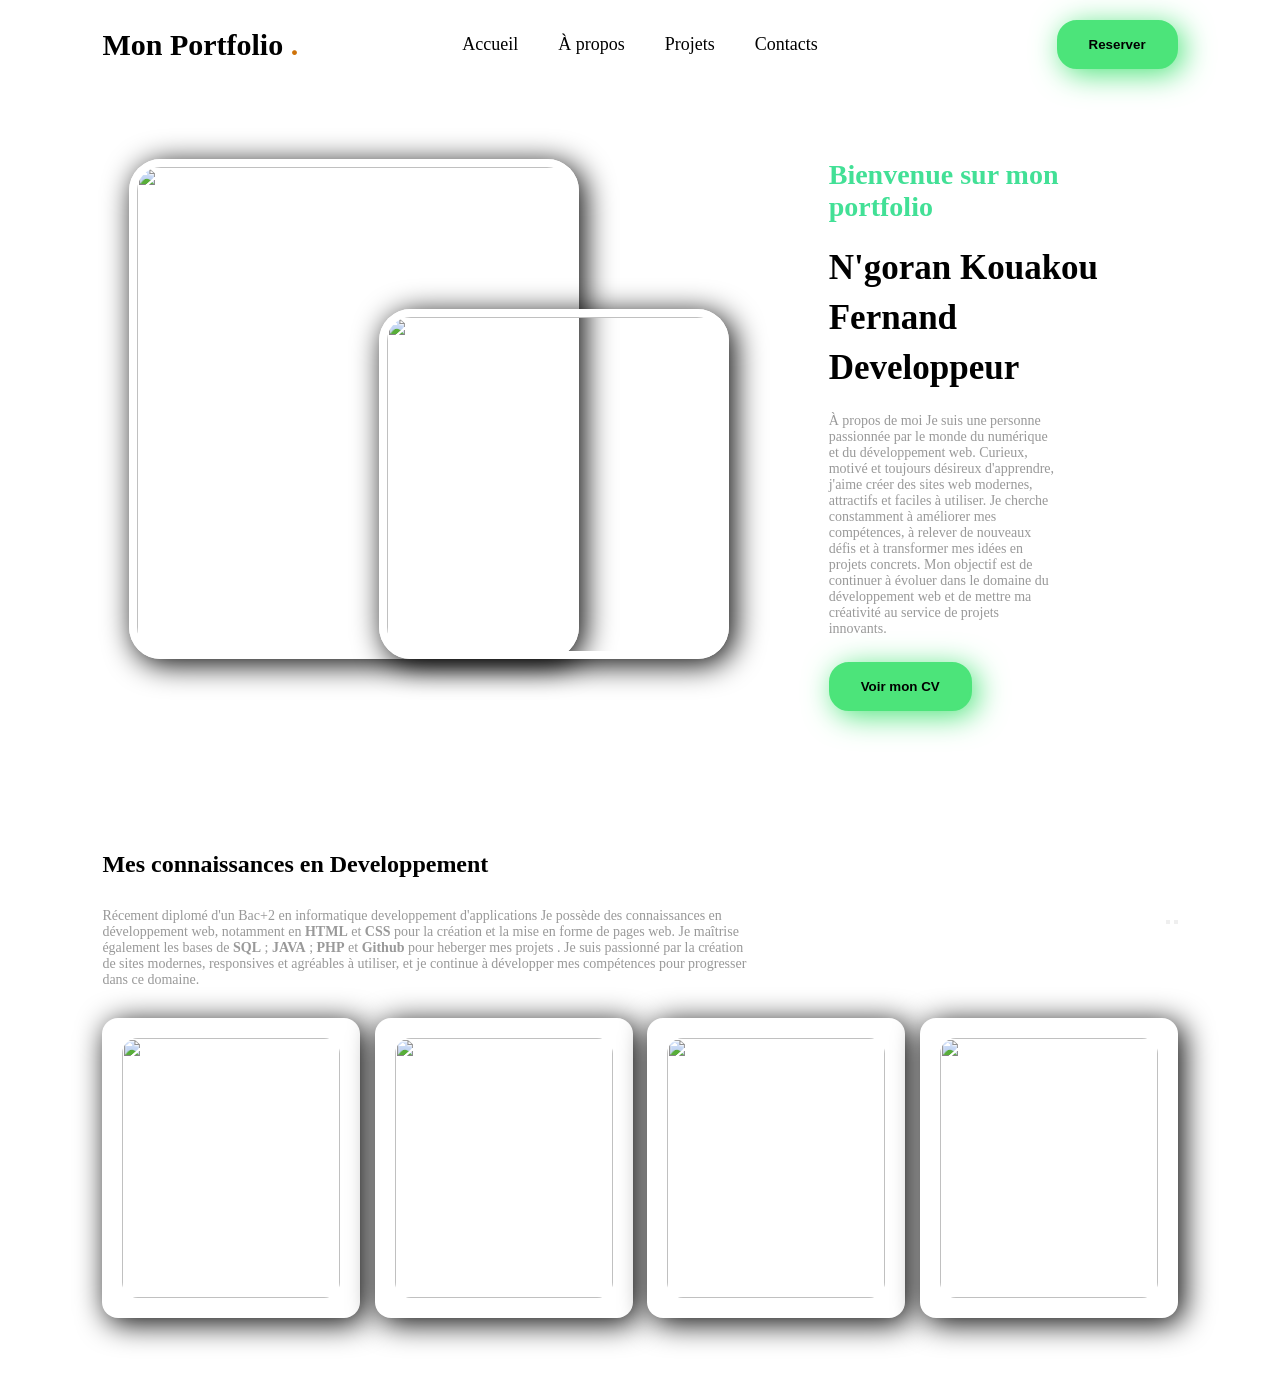
==== index.html @ c091e43f "Rename eudes.html to index.html" ====
<!DOCTYPE html>
<html lang="fr">
<head>
    <meta charset="UTF-8">
    <meta name="viewport" content="width=device-width, initial-scale=1.0">
    <title> Mon Portfolio </title>
    <link rel="stylesheet" href="eudes.css">
</head>

<body>
    
    <header>
        <div class="logo-div">

            <div class="logo">
                <p>Mon Portfolio  <span>.</span></p>
            </div>

        </div>
        <ul>
            <li><a href="#">Accueil</a></li>
            <li><a href="#">À propos</a></li>
            <li><a href="#">Projets</a></li>
            <li><a href="#">Contacts</a></li>
        </ul>

        <div class="btn-header">
            <button class="btn">
                <span>Reserver</span>
            </button>
        </div>

    </header>
    <section class="home-section">

       <div class="left">
            <img class="left-image-1" src="./img/rome.jpg" alt="">
             <img class="left-image-2" src="./img/italie.jpg" alt="">                                                                                
        </div>
        <div class="right">

            <div>
                <span class="text-right">Bienvenue sur mon portfolio</span>
                <h1>N'goran Kouakou Fernand<br>Developpeur </h1>
                <p>À propos de moi Je suis une personne passionnée par le monde du numérique et du développement web.
                     Curieux, motivé et toujours désireux d'apprendre, j'aime créer des sites web modernes, attractifs
                     et faciles à utiliser. Je cherche constamment à améliorer mes compétences, à relever de nouveaux défis 
                     et à transformer mes idées en projets concrets. Mon objectif est de continuer à évoluer dans le domaine
                      du développement web et de mettre ma créativité au service de projets innovants.</p>

                <div class="buttons">
                    <button class="btn">
                        <span>Voir mon CV</span>
                    </button>
                </div>

            </div>

        </div>

    </section>
    <section class="destinations">
        <h1 class="title">Mes connaissances en Developpement  </h1>
        <div class="desc-button">
            <p class="small-desc">
               Récement diplomé d'un Bac+2 en informatique developpement d'applications Je possède des
                connaissances en développement web, notamment en <strong>HTML</strong> et <strong>CSS</strong> pour la création et la mise
                en forme de pages web. Je maîtrise également les bases de <strong>SQL</strong> ; <strong>JAVA</strong> ; <strong>PHP</strong> et <strong>Github</strong> pour
                heberger mes projets . Je suis passionné par la création de sites modernes, responsives et
                 agréables à utiliser, et je continue à développer mes compétences pour progresser dans ce domaine.
            </p>
            <div class="buttons">
                <button >
                    
                </button>
                <button >
                    
                </button>
            </div>
        </div>
        <div class="gallerie">
            <div class="image">
                <img class="left-image-1" src="./img/html.jpg" alt="">
                <div class="description">
                    <h2> HTML </h2>
                    <p>HTML est un langage de balisage qui permet de structurer le contenu des pages web en organisant les  éléments d'un site.</p>

                </div>
            </div>
            <div class="image">
                <img class="left-image-1" src="./img/github.jpg" alt="">
                <div class="description">
                    <h2>GITHUB</h2>
                    <p>GitHub est une plateforme qui permet de gérer, sauvegarder et partager des projets de développement web tout en facilitant le travail collaboratif.</p>

                </div>
            </div>
            <div class="image">
                <img class="left-image-1" src="./img/javas.jpg" alt="">
                <div class="description">
                    <h2>JAVASCRIPT</h2>
                    <p>JavaScript est un langage de programmation qui permet de rendre les pages web interactives et dynamiques en ajoutant des fonctionnalités.</p>

                </div>
            </div>
            <div class="image">
                <img class="left-image-1" src="./img/css.jpg" alt="">
                <div class="description">
                    <h2>CSS</h2>
                    <p>CSS est un langage de style qui permet de personnaliser l'apparence des pages web en ajoutant des couleurs, des animations, des mises en page. </p>
                </div>
            </div>

        </div>
    </section>
    
</body>

</html>
---- eudes.css ----
* {
    margin: 0;
    padding: 0;
    box-sizing: border-box;
}
body{
    background-color:#fff; 
}
header{
    padding:20px 8%; 
}
section{
    padding:70px 8%;
}
header{
    display :flex;
    justify-content: space-between;
    align-items: center;
    width: 100%;
}
.logo{
    font-size: 30px;
    font-weight: bold;
}
.logo-div{
    width:30%;   
}
.logo span{
    color:rgb(206, 114, 8);
}
ul{
    display:flex;
    list-style:none;
    justify-content: center;
    width: 40%;
}
ul li{
    padding: 10px 20px;
}
ul li a{
    text-decoration: none;
    color: #000;
    font-size: 18px;
    transition:0.5s;
}
ul li a:hover{
    background-color: #4ce47a;
    padding:15px;
    color:#000;
    font-weight: bold;
    border-radius:20px;
}
.btn-header{
    width: 30%;
    display: flex;
    justify-content: flex-end;
}
.btn{
    color: #000000;
    background-color: #4ce47a;
    border: 2px solid #4ce47a;
    padding: 15px 30px;
    border-radius: 20px;
    font-weight: bold;
    cursor: pointer;
    box-shadow: 5px 5px 30px #4ce47a;
    transition: 0.5s;
}
.btn:hover {
    background-color: #fff;
    color: #4ce47a;
    transform: rotate(5deg);
}
.btn i {
    margin-right: 5px;
}
.home-section{
    display:flex;
    justify-content: center;
    width: 100%;
}
.home-section .left {
    position: relative;
    height: 500px;
    width: 600px;
}
.home-section .left img{
    position: absolute;
    object-fit: cover;
    border:8px solid #fff;
    box-shadow: 5px 5px 30px #020202;
    border-radius: 2rem;
}
.home-section .left-image-1{
    width: 450px;
    height: 500px;
    transition:0.5s;
}
.home-section .left-image-2{
    width: 350px;
    height: 350px;
    top: 150px;
    left: 250px;
    transition:0.5s;
}
.home-section .left-image-1:hover{
    transform:scale(1.1) rotate(8deg);
   
}
.home-section .left-image-2:hover{
    transform:scale(1.1) rotate(-8deg); 
}
.right{
    width: 30%;
    margin-left: 100px;
    display:flex;
    align-items: center;
    justify-content: center;
}
.right .text-right{
    color: #42e096;
    font-weight: bold;
    font-size: 28px;
}
.right h1{
    font-size: 35px;
    margin: 20px 0;
    font-weight:bold;
    line-height:50px;
}
.right p {
    margin-bottom: 25px;
    color:#999;
    width:70%;
    font-size:14px;
    
}
.destination .title{
    font-size: 30px;
}
.desc-button {
    display:flex;
    justify-content: space-between;
    margin:30px 0;
}
.destinations .small-desc{
    color:#999;
    width: 60%;
    font-size:14px;
}
.destinations .gallerie .image{
    width:24%;
    height:300px;
    border-radius:1rem;
    box-shadow: 5px 5px 30px #020202;
    overflow:hidden;
    position:relative;
    cursor:pointer;
    background-color:#fff;
    padding: 20px;
   
}
.destinations .gallerie .image img {
    object-fit: cover;
    height:100%;
    width:100%;
    border-radius:1rem;
    transition:0.5s; 
}
.destinations .gallerie {
    display:flex;
    justify-content: space-between;
}
.destinations .gallerie .description {
    transform:translateY(350px);
    background-color: #f6faf7;
    padding:20px;
    text-align:center;
    transition:0.5s;
}
.destinations .gallerie .description h1{
    font-size: 20px;
    margin-bottom: 10px;
}
.destinations .gallerie .description p{
    font-size: 14px;
    color:#999;
}

.destinations .gallerie .image:hover .description {
    transform:translateY(-120px);
}
.destinations .gallerie .image:hover img{
    transform:scale(1.1);
}
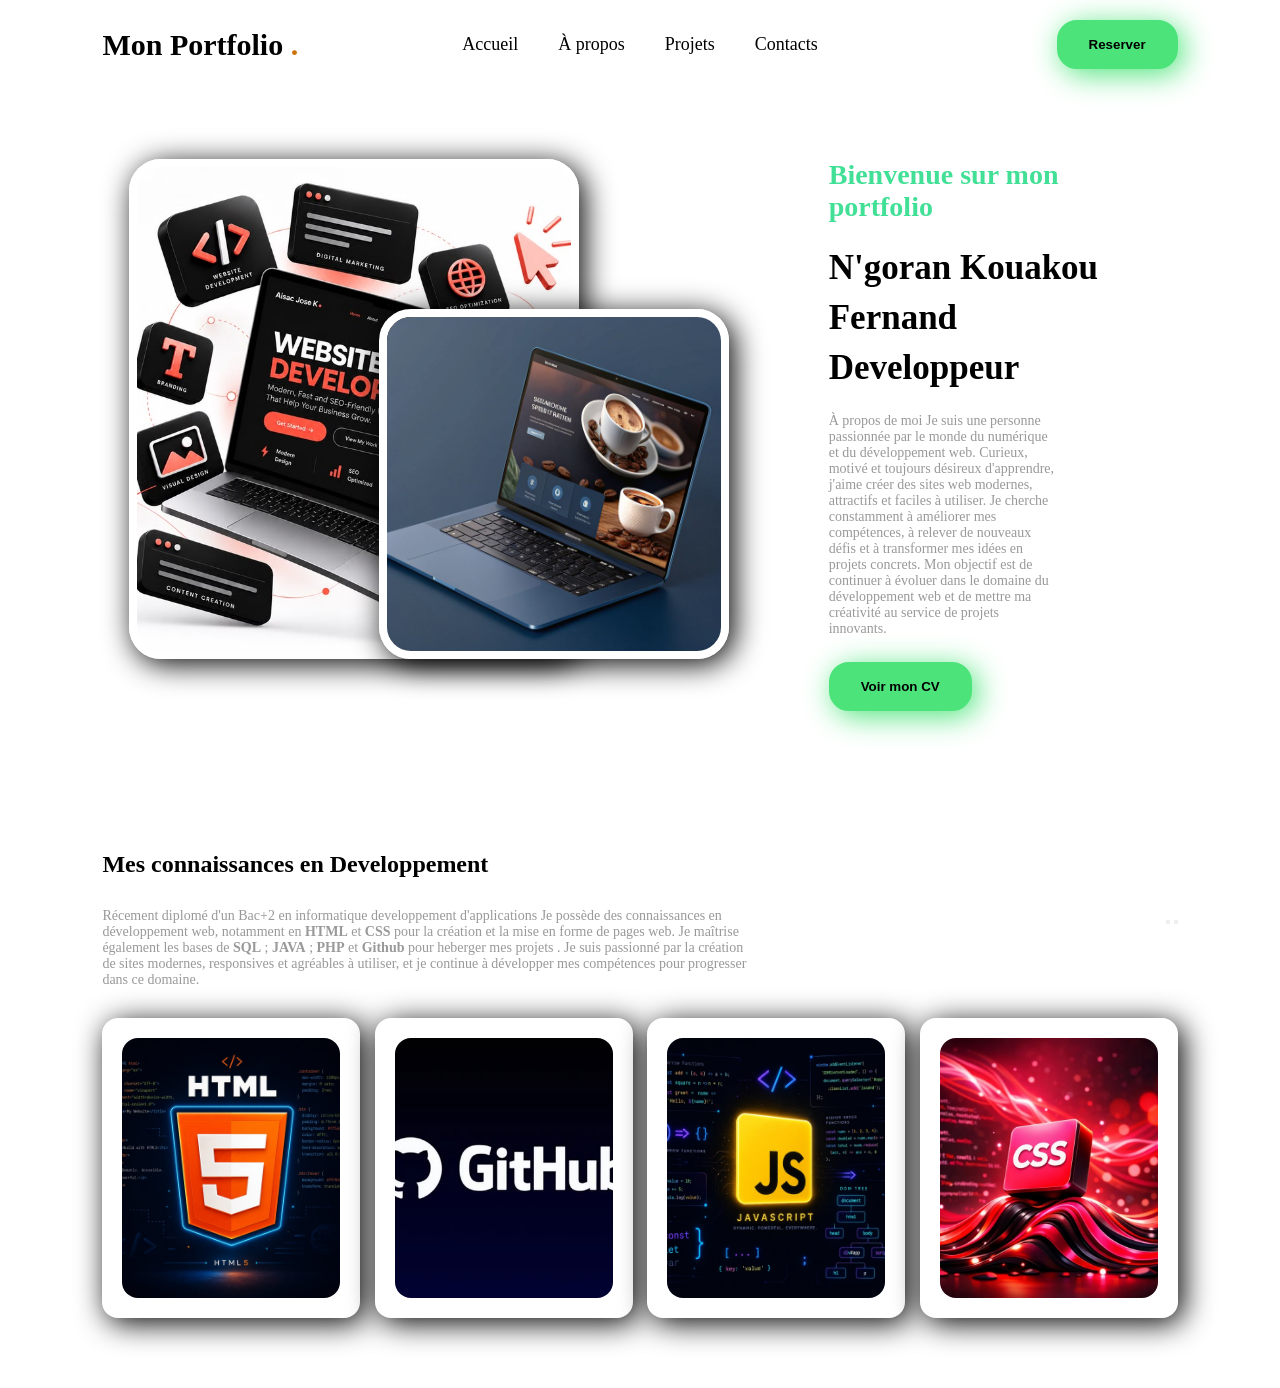
==== commit 5625c954: "Update new" ====
--- a/index.html
+++ b/index.html
@@ -34,8 +34,8 @@
     <section class="home-section">
 
        <div class="left">
-            <img class="left-image-1" src="./img/rome.jpg" alt="">
-             <img class="left-image-2" src="./img/italie.jpg" alt="">                                                                                
+            <img class="left-image-1" src="./img/e101f0f5a20f12bd1477882aa2010219.jpg" alt="">
+             <img class="left-image-2" src="./img/aa.jpg" alt="">                                                                                
         </div>
         <div class="right">
 
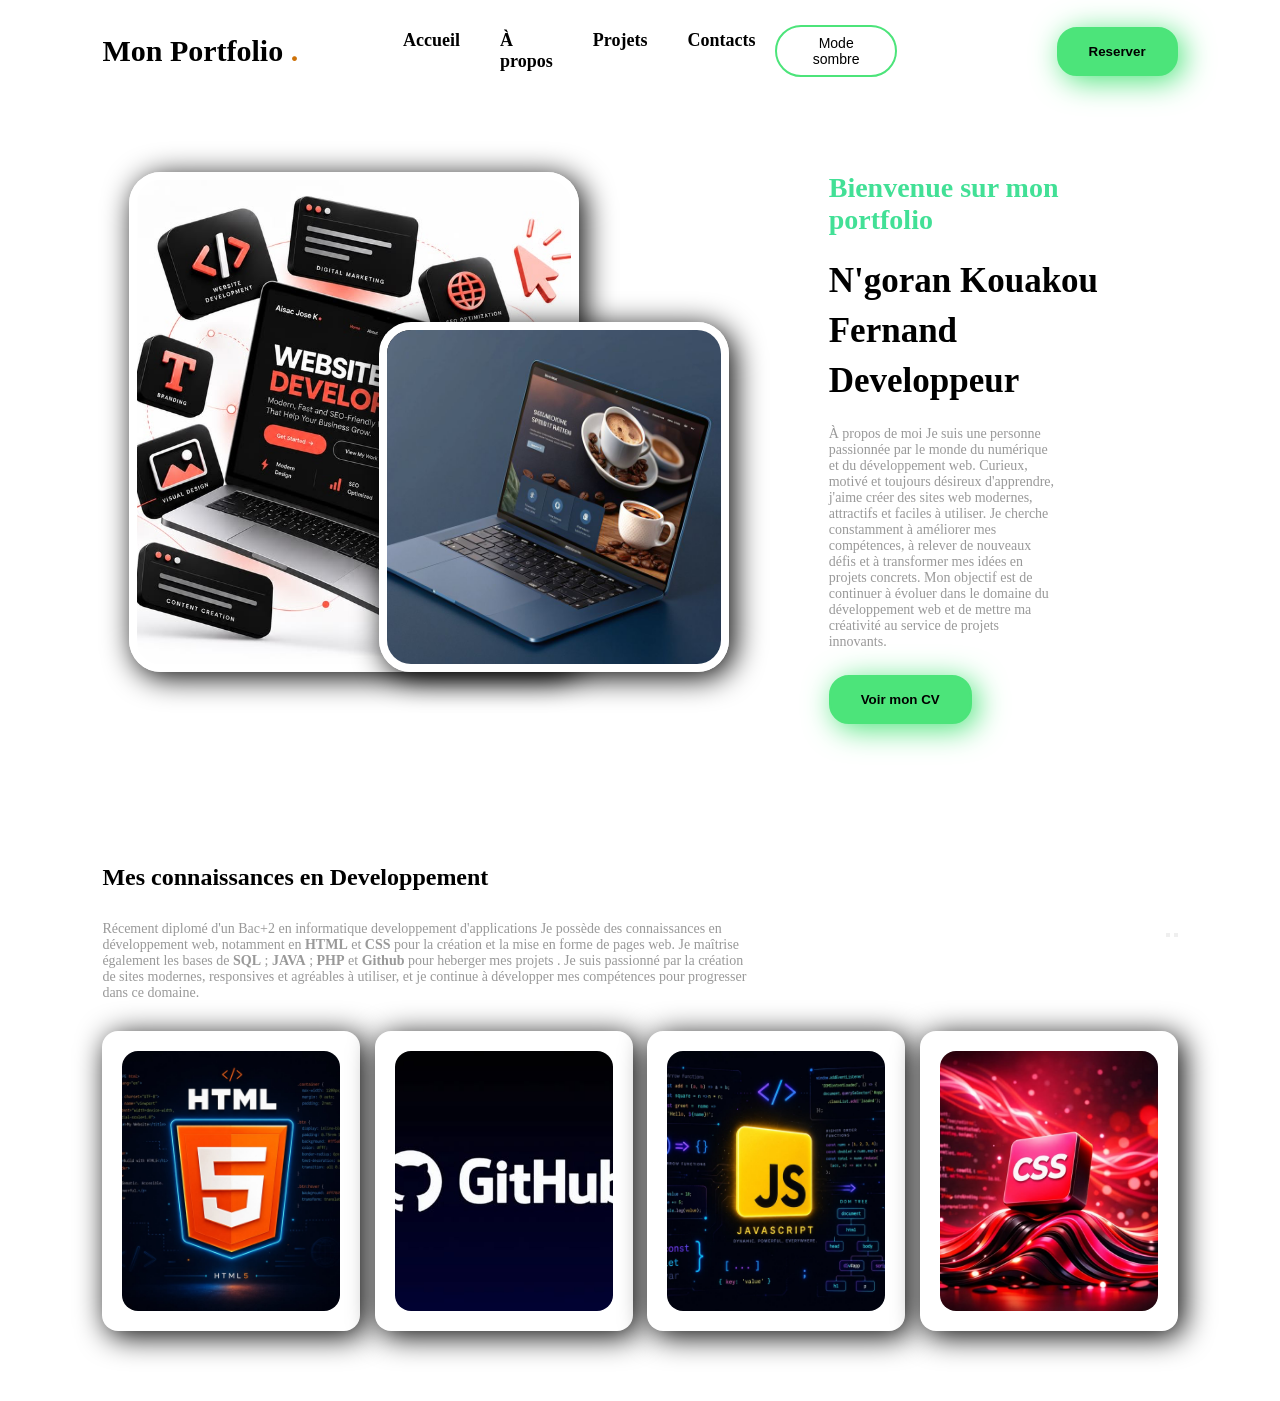
==== commit 1e9884a3: "ajout du javascript et modification du css" ====
--- a/index.html
+++ b/index.html
@@ -8,7 +8,7 @@
 </head>
 
 <body>
-    
+   
     <header>
         <div class="logo-div">
 
@@ -23,11 +23,15 @@
             <li><a href="#">Projets</a></li>
             <li><a href="#">Contacts</a></li>
         </ul>
+         <div>
+            <button id="themeBtn">Mode sombre</button>
+        </div>
 
         <div class="btn-header">
             <button class="btn">
                 <span>Reserver</span>
             </button>
+            
         </div>
 
     </header>
@@ -113,7 +117,7 @@
 
         </div>
     </section>
-    
+     <script src="js/script.js"></script>
 </body>
 
 </html>
--- a/eudes.css
+++ b/eudes.css
@@ -5,6 +5,34 @@
 }
 body{
     background-color:#fff; 
+}
+body {
+  background: white;
+  color: black;
+  transition: 0.3s;
+}
+body.dark {
+  background: #121212;
+  color: white;
+}
+#themeBtn {
+    background: transparent;
+    color:  #000000;
+    border: 2px solid  #4ce47a;
+    padding: 8px 25px;
+    border-radius: 50px;
+    cursor: pointer;
+    font-size: 14px;
+    transition: 0.3s ease;
+    
+}
+
+#themeBtn:hover {
+    background:  #4ce47a;
+    color: rgb(255, 255, 255);
+    transform: scale(1.08);
+    transform: rotate(5deg);
+    
 }
 header{
     padding:20px 8%; 
@@ -39,7 +67,8 @@
 }
 ul li a{
     text-decoration: none;
-    color: #000;
+    font-weight: bold;
+    color: #000000;
     font-size: 18px;
     transition:0.5s;
 }
@@ -192,4 +221,4 @@
 }
 .destinations .gallerie .image:hover img{
     transform:scale(1.1);
-}+}
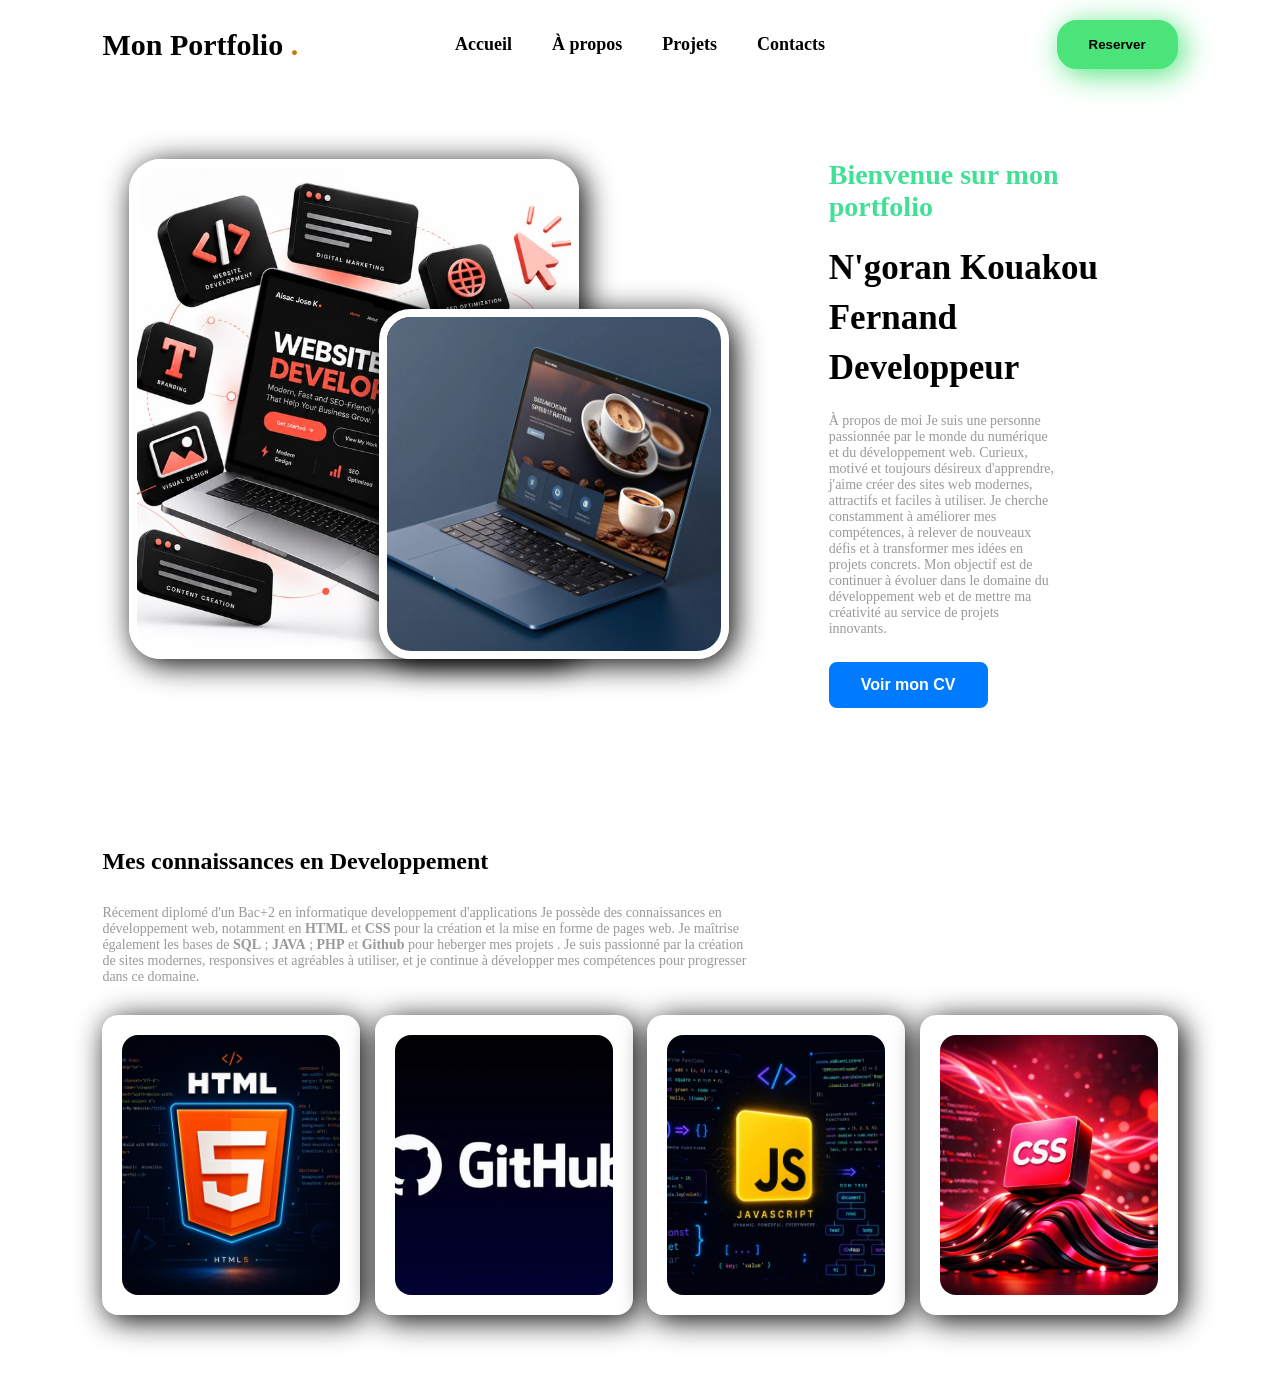
==== commit dbbfa4a2: "modification du css" ====
--- a/index.html
+++ b/index.html
@@ -8,7 +8,7 @@
 </head>
 
 <body>
-   
+    <script src="js/script.js"></script>
     <header>
         <div class="logo-div">
 
@@ -23,15 +23,11 @@
             <li><a href="#">Projets</a></li>
             <li><a href="#">Contacts</a></li>
         </ul>
-         <div>
-            <button id="themeBtn">Mode sombre</button>
-        </div>
 
         <div class="btn-header">
             <button class="btn">
                 <span>Reserver</span>
             </button>
-            
         </div>
 
     </header>
@@ -53,9 +49,7 @@
                       du développement web et de mettre ma créativité au service de projets innovants.</p>
 
                 <div class="buttons">
-                    <button class="btn">
-                        <span>Voir mon CV</span>
-                    </button>
+                    <button><a href="">Voir mon CV</a></button>
                 </div>
 
             </div>
@@ -74,12 +68,6 @@
                  agréables à utiliser, et je continue à développer mes compétences pour progresser dans ce domaine.
             </p>
             <div class="buttons">
-                <button >
-                    
-                </button>
-                <button >
-                    
-                </button>
             </div>
         </div>
         <div class="gallerie">
@@ -117,7 +105,7 @@
 
         </div>
     </section>
-     <script src="js/script.js"></script>
+    
 </body>
 
 </html>
--- a/eudes.css
+++ b/eudes.css
@@ -6,34 +6,7 @@
 body{
     background-color:#fff; 
 }
-body {
-  background: white;
-  color: black;
-  transition: 0.3s;
-}
-body.dark {
-  background: #121212;
-  color: white;
-}
-#themeBtn {
-    background: transparent;
-    color:  #000000;
-    border: 2px solid  #4ce47a;
-    padding: 8px 25px;
-    border-radius: 50px;
-    cursor: pointer;
-    font-size: 14px;
-    transition: 0.3s ease;
-    
-}
-
-#themeBtn:hover {
-    background:  #4ce47a;
-    color: rgb(255, 255, 255);
-    transform: scale(1.08);
-    transform: rotate(5deg);
-    
-}
+
 header{
     padding:20px 8%; 
 }
@@ -46,6 +19,7 @@
     align-items: center;
     width: 100%;
 }
+
 .logo{
     font-size: 30px;
     font-weight: bold;
@@ -83,6 +57,35 @@
     width: 30%;
     display: flex;
     justify-content: flex-end;
+}
+.buttons {
+    margin-top: 25px;
+}
+
+.buttons button {
+    background: #007bff;
+    border: 2px solid #007bff;
+    border-radius: 8px;
+    padding: 12px 30px;
+    cursor: pointer;
+    transition: all 0.3s ease;
+}
+
+.buttons button a {
+    color: white;
+    text-decoration: none;
+    font-size: 16px;
+    font-weight: 600;
+}
+
+.buttons button:hover {
+    background: transparent;
+    transform: translateY(-3px);
+    box-shadow: 0 5px 15px rgba(0, 123, 255, 0.3);
+}
+
+.buttons button:hover a {
+    color: #007bff;
 }
 .btn{
     color: #000000;
